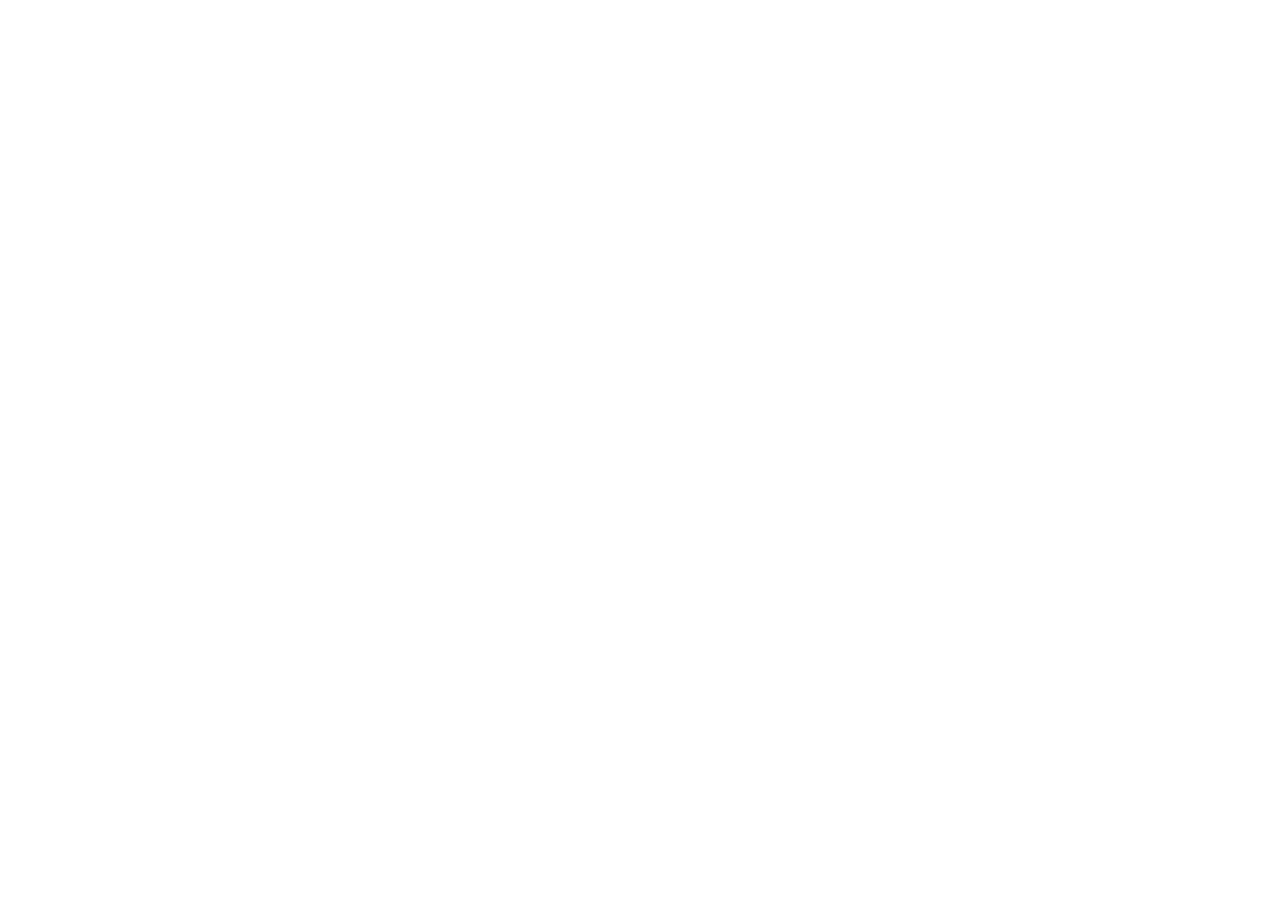
==== index.html @ f37c500e "Rename loan calculator.html to index.html" ====
<!DOCTYPE html>
<html>
<head>
<title>Loan Calculator</title>
<!-- Styles and scripts are included inside this file -->
</head>
<body>
  <!-- Structure of the loan calculator interface -->
</body>
</html>
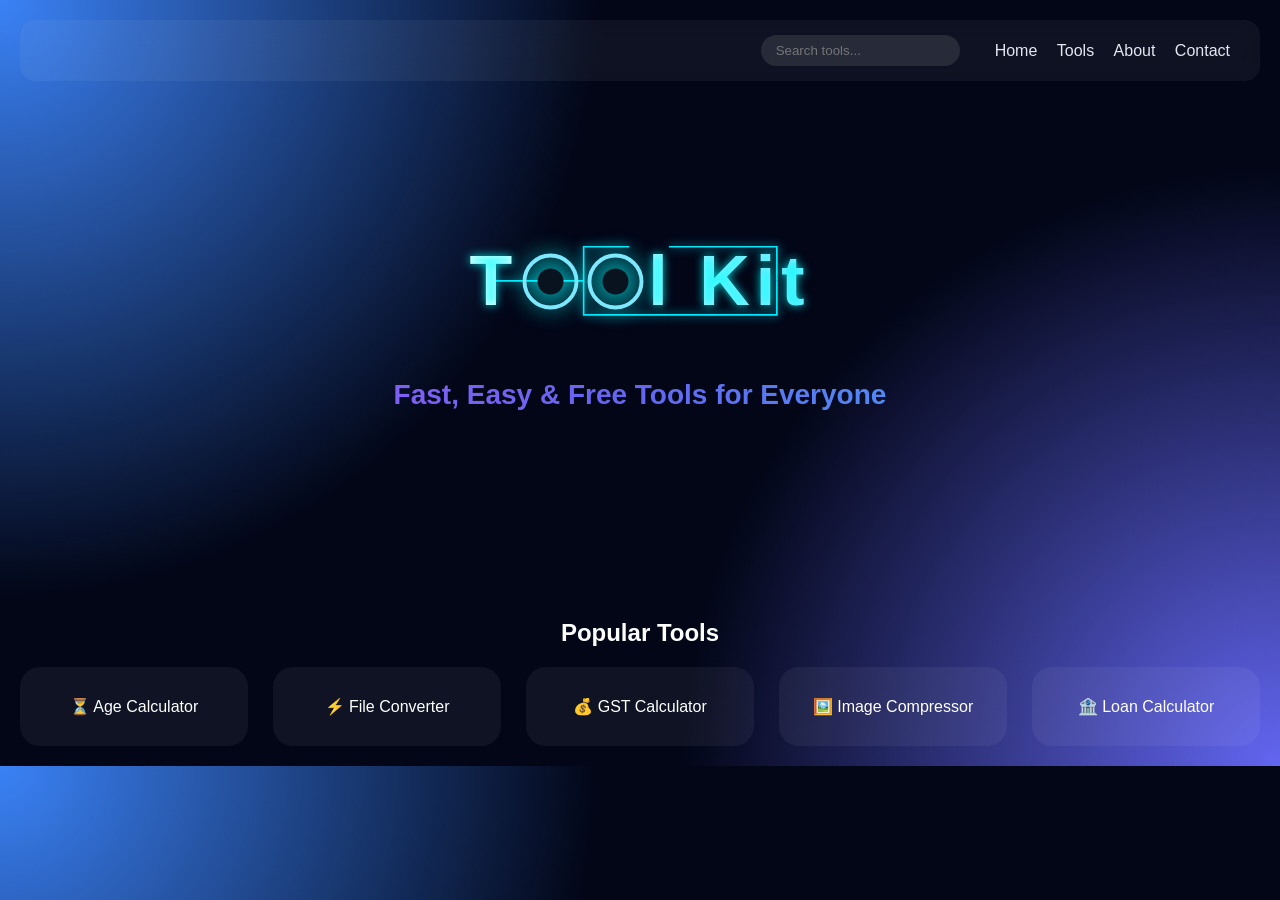
==== commit adf400df: "Add files via upload" ====
--- a/index.html
+++ b/index.html
@@ -1,10 +1,250 @@
 <!DOCTYPE html>
-<html>
+<html lang="en">
 <head>
-<title>Loan Calculator</title>
-<!-- Styles and scripts are included inside this file -->
+<meta charset="UTF-8">
+<meta name="viewport" content="width=device-width, initial-scale=1.0">
+<title>ToolsHub</title>
+
+<style>
+body {
+  margin: 0;
+  font-family: 'Poppins', sans-serif;
+  background: radial-gradient(circle at top left, #3b82f6, transparent 40%),
+              radial-gradient(circle at bottom right, #6366f1, transparent 40%),
+              linear-gradient(135deg, #020617, #020617);
+  color: white;
+  overflow-x: hidden;
+}
+
+/* HEADER */
+header {
+  margin: 20px;
+  padding: 15px 30px;
+  border-radius: 15px;
+  background: rgba(255,255,255,0.05);
+  backdrop-filter: blur(12px);
+  display: flex;
+  justify-content: space-between;
+  align-items: center;
+}
+
+.logo {
+  display: flex;
+  align-items: center;
+}
+
+.brand {
+  font-size: 26px;
+  font-weight: 900;
+  letter-spacing: 3px;
+  display: flex;
+  align-items: center;
+  background: linear-gradient(90deg,#ffffff,#7ee8ff);
+  -webkit-background-clip:text;
+  color: transparent;
+  text-shadow:0 0 10px rgba(0,255,255,.8);
+}
+
+/* RIGHT SIDE */
+.header-right {
+  display: flex;
+  align-items: center;
+  gap: 20px;
+}
+
+.search-box {
+  padding: 8px 15px;
+  border-radius: 20px;
+  border: none;
+  outline: none;
+  background: rgba(255,255,255,0.1);
+  color: white;
+}
+
+nav a {
+  margin-left: 15px;
+  text-decoration: none;
+  color: #e2e8f0;
+}
+
+/* HERO */
+.hero {
+  text-align: center;
+  padding: 140px 20px;
+}
+
+.hero p {
+  font-size: 28px;
+  font-weight: 600;
+  background: linear-gradient(270deg, #38bdf8, #6366f1, #a855f7);
+  -webkit-background-clip: text;
+  -webkit-text-fill-color: transparent;
+}
+
+/* TOOLS */
+.section {
+  padding: 20px;
+}
+
+.tools {
+  display: grid;
+  grid-template-columns: repeat(auto-fit, minmax(220px, 1fr));
+  gap: 25px;
+}
+
+.card {
+  background: rgba(255,255,255,0.05);
+  padding: 30px;
+  border-radius: 20px;
+  text-align: center;
+  transition: 0.3s;
+  text-decoration: none;
+  color: white;
+  display: block;
+}
+
+.card:hover {
+  transform: translateY(-5px);
+  box-shadow: 0 0 20px rgba(0,234,255,0.4);
+}
+
+/* LOGO ANIMATION */
+.circuit {
+  position:absolute;
+}
+
+.circuit path{
+  stroke:#00eaff;
+  stroke-width:3;
+  fill:none;
+  stroke-dasharray:300;
+  stroke-dashoffset:300;
+  animation:draw 3s ease forwards;
+  filter:drop-shadow(0 0 8px #00eaff);
+}
+
+@keyframes draw{
+  to{stroke-dashoffset:0;}
+}
+
+.gear{
+  width:65px;
+  height:65px;
+}
+
+.gear svg{
+  width:100%;
+  height:100%;
+  animation:spin 6s linear infinite;
+  filter:drop-shadow(0 0 10px cyan);
+}
+
+@keyframes spin {
+  from { transform: rotate(0deg); }
+  to { transform: rotate(360deg); }
+}
+
+.hero .logo{
+  flex-direction:column;
+  justify-content:center;
+  margin-bottom:30px;
+  position:relative;
+}
+
+.hero .brand{
+  font-size:70px;
+  letter-spacing:6px;
+  opacity:0;
+  transform:translateY(30px);
+  animation:textReveal 1.2s ease forwards;
+  animation-delay:2.4s;
+}
+
+@keyframes textReveal{
+  to{
+    opacity:1;
+    transform:translateY(0);
+  }
+}
+</style>
 </head>
+
 <body>
-  <!-- Structure of the loan calculator interface -->
+
+<header>
+  <div class="logo">
+  </div>
+
+  <div class="header-right">
+    <input type="text" placeholder="Search tools..." class="search-box">
+    
+    <nav>
+      <a href="#">Home</a>
+      <a href="#">Tools</a>
+      <a href="#">About</a>
+      <a href="#">Contact</a>
+    </nav>
+  </div>
+</header>
+
+<!-- HERO -->
+<section class="hero">
+
+<div style="display:flex; justify-content:center;">
+<div class="logo">
+
+<svg class="circuit" viewBox="0 0 600 200">
+<path d="M40 100 H200 V40 H300"/>
+<path d="M200 100 V160 H350"/>
+<path d="M350 40 H540 V100"/>
+<path d="M350 160 H540 V100"/>
+</svg>
+
+<div class="brand">
+T
+
+<div class="gear">
+<svg viewBox="0 0 100 100">
+<circle cx="50" cy="50" r="20" fill="#08131f"/>
+<circle cx="50" cy="50" r="40" stroke="#7ee8ff" stroke-width="6" fill="none"/>
+</svg>
+</div>
+
+<div class="gear">
+<svg viewBox="0 0 100 100">
+<circle cx="50" cy="50" r="20" fill="#08131f"/>
+<circle cx="50" cy="50" r="40" stroke="#7ee8ff" stroke-width="6" fill="none"/>
+</svg>
+</div>
+
+l Kit
+</div>
+
+</div>
+</div>
+
+<p>Fast, Easy & Free Tools for Everyone</p>
+
+</section>
+
+<!-- TOOLS SECTION -->
+<section class="section">
+  <h2 style="text-align:center;">Popular Tools</h2>
+
+  <div class="tools">
+
+    <a href="age calculator.html" class="card">⏳ Age Calculator</a>
+
+    <a href="file converter.html" class="card">⚡ File Converter</a>
+
+    <a href="gst calculator.html" class="card">💰 GST Calculator</a>
+
+    <a href="Image Compressor.html" class="card">🖼️ Image Compressor</a>
+
+    <a href="loan calculator.html" class="card">🏦 Loan Calculator</a>
+
+  </div>
+</section>
+
 </body>
-</html>
+</html>
